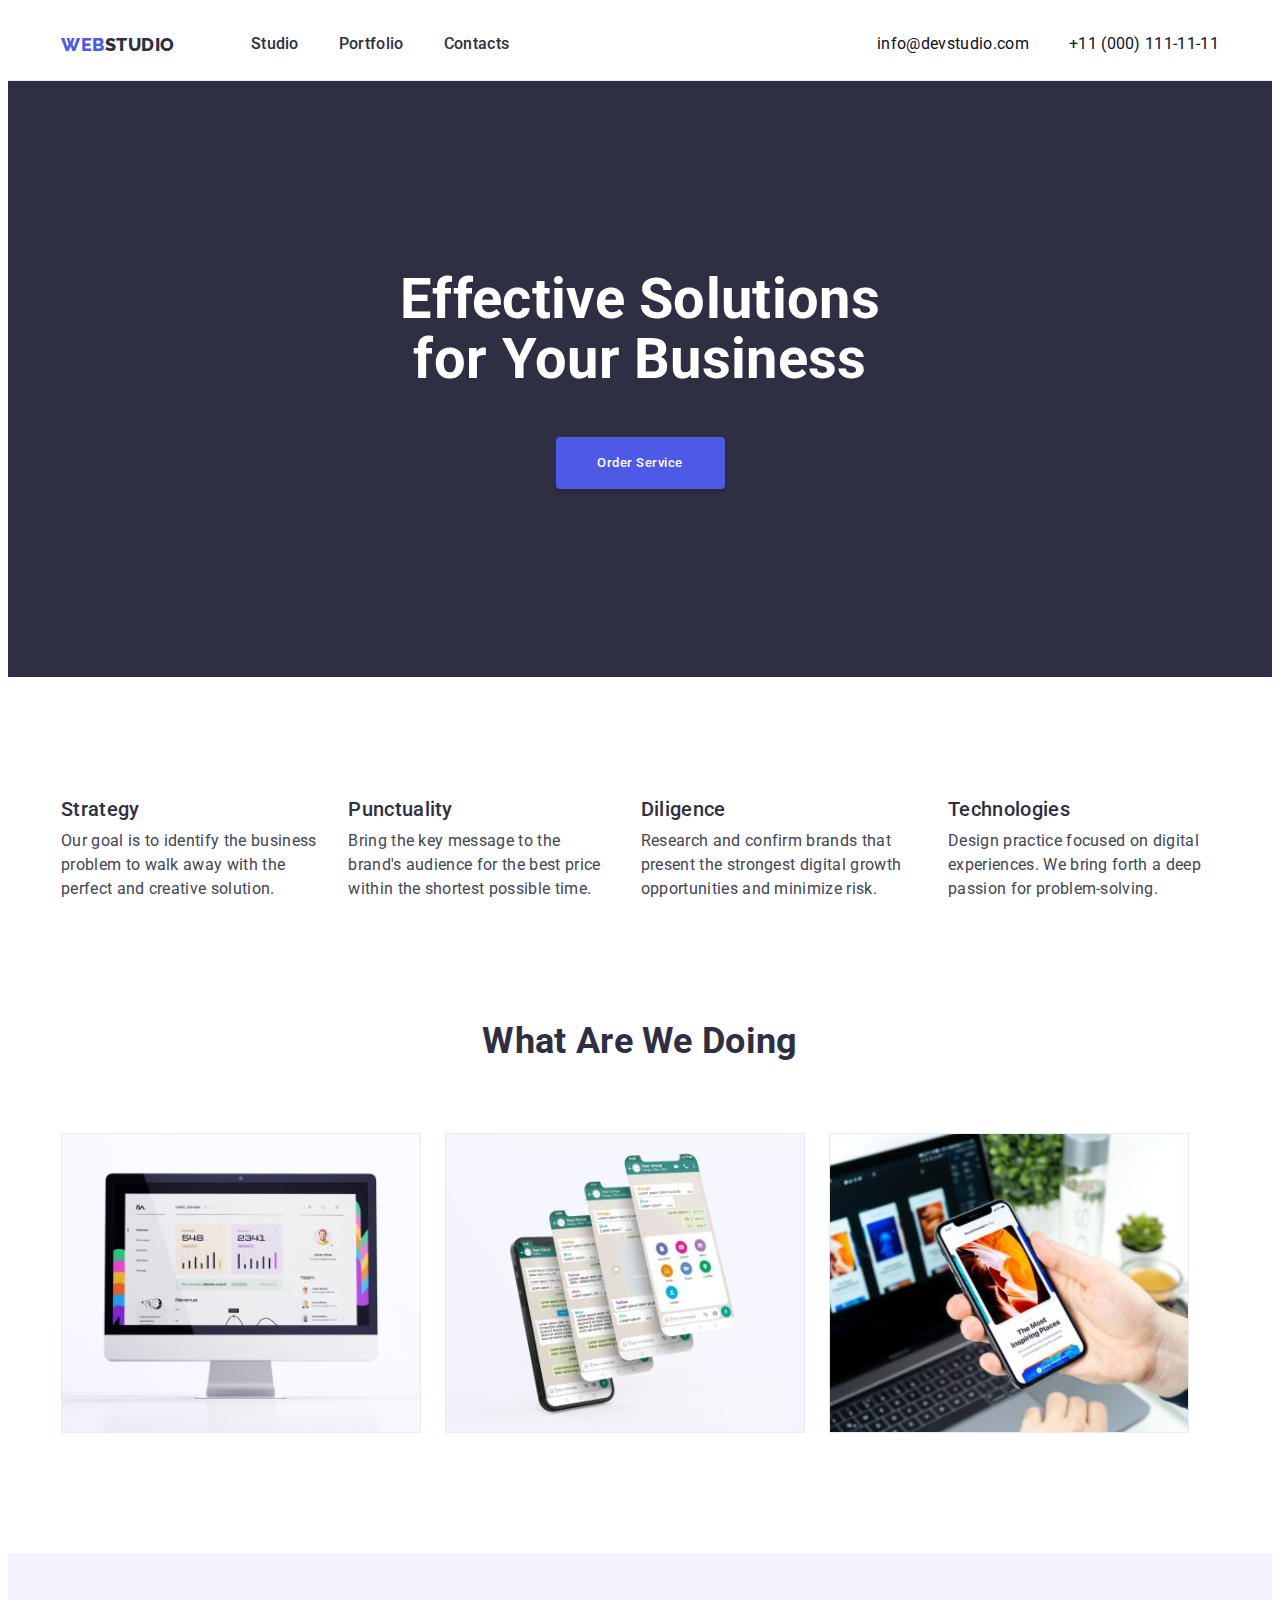
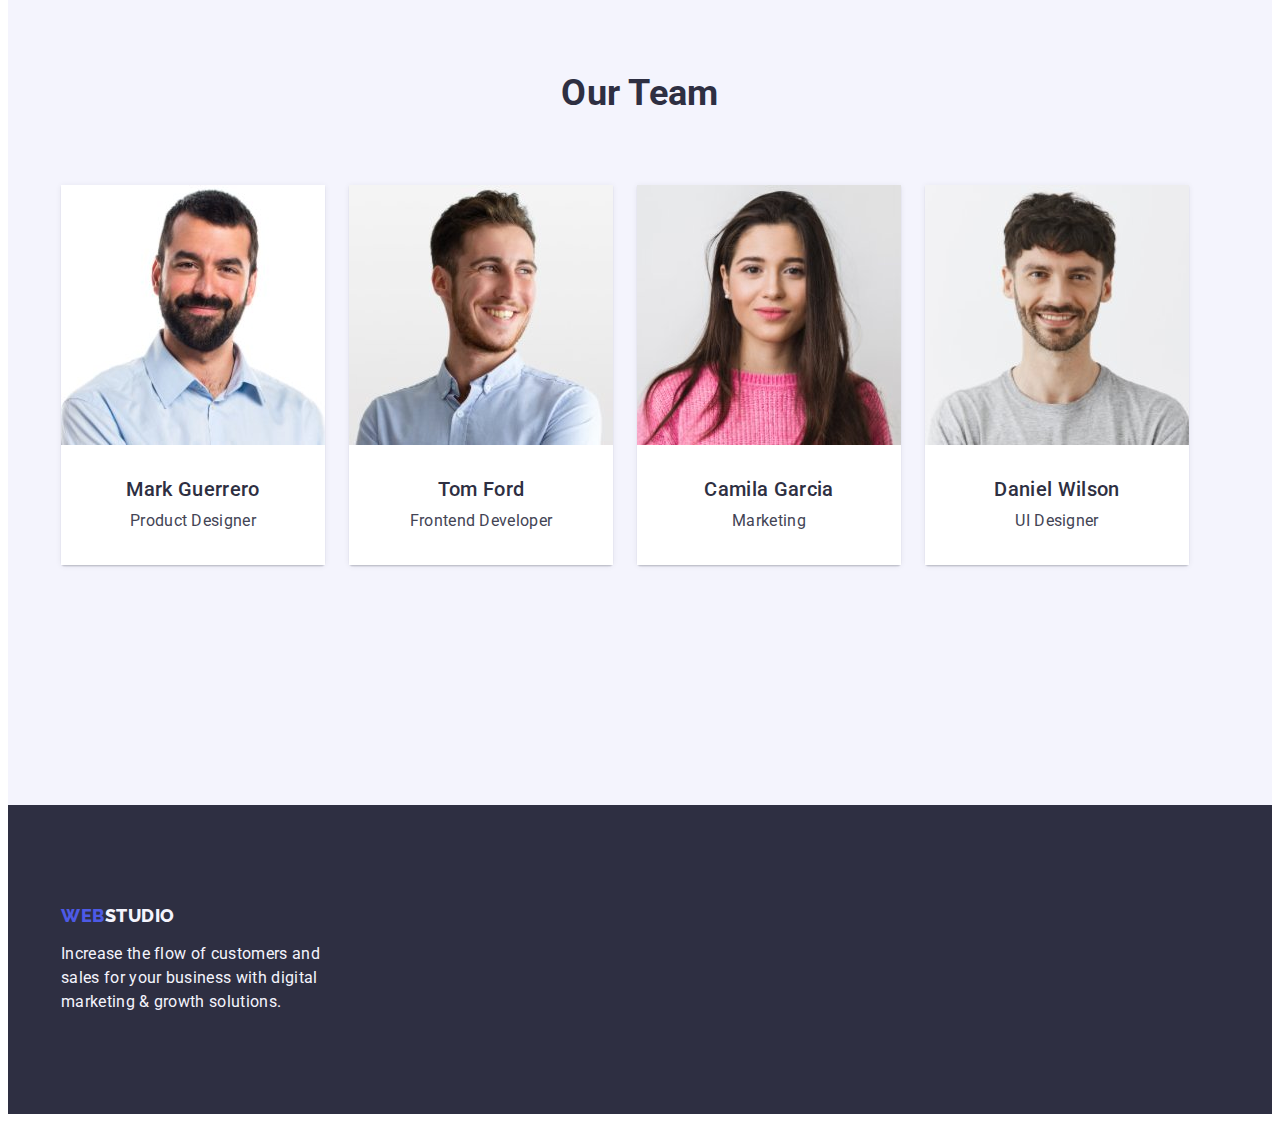
==== index.html @ cfa7d6ca "previous build" ====
<!DOCTYPE html>
<html lang="en">
  <head>
    <meta charset="UTF-8" />
    <meta name="viewport" content="width=device-width, initial-scale=1.0" />
    <meta name="description" content="" />
    <meta name="keywords" content="" />
    <title>Home page</title>
    <link
      rel="stylesheet"
      href="https://cdnjs.cloudflare.com/ajax/libs/modern-normalize/2.0.0/modern-normalize.min.css"
      integrity="sha512-4xo8blKMVCiXpTaLzQSLSw3KFOVPWhm/TRtuPVc4WG6kUgjH6J03IBuG7JZPkcWMxJ5huwaBpOpnwYElP/m6wg=="
      crossorigin="anonymous"
      referrerpolicy="no-referrer"
    />
    <link rel="preconnect" href="https://fonts.googleapis.com" />
    <link rel="preconnect" href="https://fonts.gstatic.com" crossorigin />
    <link
      href="https://fonts.googleapis.com/css2?family=Raleway:ital,wght@0,800;1,800&family=Roboto:wght@400;500;700;900&display=swap"
      rel="stylesheet"
    />
    <link href="./css/styles.css" rel="stylesheet" />
  </head>
  <body>
    <!-- #region Header -->
    <header class="header">
      <div class="container">
        <a class="logo logo-dark" href="./index.html"
          ><span class="accent-color">WEB</span>STUDIO</a
        >
        <nav class="nav-contain">
          <ul class="header-navi">
            <li>
              <a class="header-nav-link" href="./index.html">Studio</a>
            </li>
            <li>
              <a class="header-nav-link" href="./portfolio.html">Portfolio</a>
            </li>
            <li>
              <a class="header-nav-link" href="./contacts.html/">Contacts</a>
            </li>
          </ul>
        </nav>
        <address class="header-adress-wrapper">
          <ul class="header-add">
            <li>
              <a class="header-address" href="mailto:info@devstudio.com"
                >info@devstudio.com</a
              >
            </li>
            <li>
              <a class="header-address" href="tel:+110001111111"
                >+11 (000) 111-11-11</a
              >
            </li>
          </ul>
        </address>
      </div>
    </header>
    <!-- #endregion -->

    <main>
      <!-- #region Hero-->
      <section class="hero">
        <div class="container hero-wrapper">
          <h1 class="hero-title">Effective Solutions for Your Business</h1>
          <button class="hero-button" type="button">Order Service</button>
        </div>
      </section>
      <!-- #endregion -->

      <!-- #region Main Points -->
      <section class="main-points">
        <div class="container">
          <h2 class="visually-hidden">
            Our main philosophy consists of well thought out strategy,
            punctuality, diligence and numerous technologies.
          </h2>
          <ul class="main-points-wrapper">
            <li>
              <h3 class="section-subheader main-points-h3">Strategy</h3>
              <p class="subheader-description">
                Our goal is to identify the business problem to walk away with
                the perfect and creative solution.
              </p>
            </li>
            <li>
              <h3 class="section-subheader main-points-h3">Punctuality</h3>
              <p class="subheader-description">
                Bring the key message to the brand's audience for the best price
                within the shortest possible time.
              </p>
            </li>
            <li>
              <h3 class="section-subheader main-points-h3">Diligence</h3>
              <p class="subheader-description">
                Research and confirm brands that present the strongest digital
                growth opportunities and minimize risk.
              </p>
            </li>
            <li>
              <h3 class="section-subheader main-points-h3">Technologies</h3>
              <p class="subheader-description">
                Design practice focused on digital experiences. We bring forth a
                deep passion for problem-solving.
              </p>
            </li>
          </ul>
        </div>
      </section>
      <!-- endregion -->

      <!-- #region Services -->
      <section class="services">
        <div class="container">
          <h2 class="section-header services-header">What are we doing</h2>
          <ul class="servicer-pictures-wrapper">
            <li>
              <img
                src="./images/picture-1.jpeg"
                alt="Modern computer with design software"
                width="360"
                height="300"
              />
            </li>
            <li>
              <img
                src="./images/picture-2.jpeg"
                alt="Multiple layes of an application on a phone screen"
                width="360"
                height="300"
              />
            </li>
            <li>
              <img
                src="./images/picture-3.jpeg"
                alt="Modern application on an iPhone screen near a computer"
                width="360"
                height="300"
              />
            </li>
          </ul>
        </div>
      </section>
      <!-- #endregion -->

      <!-- #region Team -->
      <section class="section-team">
        <div class="container team-header">
          <h2 class="section-header">Our Team</h2>
          <ul class="team-wrapper">
            <li class="team-card">
              <img
                src="./images/photo-1.jpeg"
                alt="Male designer with a beard"
                width="264"
                height="260"
              />
              <div class="teamcard-textbox">
                <h3 class="team-subheader">Mark Guerrero</h3>
                <p class="team-description">Product Designer</p>
              </div>
            </li>
            <li class="team-card">
              <img
                src="./images/photo-2.jpeg"
                alt="Young male developer"
                width="264"
                height="260"
              />
              <div class="teamcard-textbox">
                <h3 class="team-subheader">Tom Ford</h3>
                <p class="team-description">Frontend Developer</p>
              </div>
            </li>
            <li class="team-card">
              <img
                src="./images/photo-3.jpeg"
                alt="Young female marketing expert"
                width="264"
                height="260"
              />
              <div class="teamcard-textbox">
                <h3 class="team-subheader">Camila Garcia</h3>
                <p class="team-description">Marketing</p>
              </div>
            </li>
            <li class="team-card">
              <img
                src="./images/photo-4.jpeg"
                alt="Male UI designer"
                width="264"
                height="260"
              />
              <div class="teamcard-textbox">
                <h3 class="team-subheader">Daniel Wilson</h3>
                <p class="team-description">UI Designer</p>
              </div>
            </li>
          </ul>
        </div>
      </section>
      <!-- #endregion -->
    </main>
    <!-- #region Footer -->
    <footer class="footer">
      <div class="container">
        <a class="logo logo-light" href="./index.html"
          ><span class="accent-color">WEB</span>STUDIO</a
        >
        <p class="footer-text">
          Increase the flow of customers and sales for your business with
          digital marketing & growth solutions.
        </p>
      </div>
    </footer>
    <!-- #endregion -->
  </body>
</html>
---- css/styles.css ----
:root {
    --primary-header-background-cl: #2e2f42;
    --primary-text-cl: #0e0f25;
    --button-link-active-cl: #404bbf;
    --footer-white-cl: #f4f4fd;
    --logo-button-purple-cl: #4d5ae5;
    --subheader-description-cl: #434455;
    --base-fonts: Roboto, sans-serif;

}
body {
    font-family: var(--base-fonts);
    background-color: #fff;
    line-height: 1.5;
    font-size: 16px;
    letter-spacing: 0.02em;
    color:var(--primary-text-cl)
}

h1,
h2,
h3,
h4,
h5,
h6,
p {
    margin: 0;
}

ul,ol {
    list-style: none;
    text-decoration: none;
    margin: 0;
    padding-left: 0;
}
a {
    text-decoration: none;
}

button {
    cursor: pointer;
    font-family: Roboto, sans-serif;
}

img {
    display: block;
}

.container {
    max-width: 1158px;
    padding-left: 15px;
    padding-right: 15px;
    margin: 0 auto;

}

.visually-hidden {
    position: absolute;
    width: 1px;
    height: 1px;
    margin: -1px;
    border: 0;
    padding: 0;
    white-space: nowrap;
    clip-path: inset(100%);
    clip: rect(0 0 0 0);
    overflow: hidden;
}
a:hover {
    color:var(--button-link-active-cl)
}
a:focus {
    color:var(--button-link-active-cl)
}

.hero {
    background-color: var(--primary-header-background-cl);
    padding: 188px 0px;
}
.hero-title {
    color: #fff;
    text-align: center;
    font-weight: 700;
    font-size: 56px;
    line-height: 1.07143;
    max-width: 496px;
}

.hero-button {
    background-color: var(--logo-button-purple-cl);
    font-weight: 500;
    border: none;
    letter-spacing: 0.04em;
    color: #fff;
    font-family: Roboto, sans-serif;;
    line-height: 1.5;
    width: 169px;
    border-radius: 4px;
    padding: 16px 32px;
    white-space: nowrap;
    box-shadow: 0 4px 4px 0 rgba(0, 0, 0, 0.15);
}


    
.hero-wrapper {
    display: flex;
    flex-direction: column;
    gap: 48px;
    align-items: center;
    
}


.hero-button:hover {
    background-color: var(--button-link-active-cl);
}
.hero-button:focus {
    background-color: var(--button-link-active-cl);
}

.main-points {
    padding: 120px 0px;
}

.main-points-wrapper {
    display: flex;
    gap: 24px;
}

.main-points-h3 {
    margin-bottom: 8px;
}

.services {
    padding-bottom: 120px;
}

.services-wrapper {
    display: flex;
    margin-bottom: 120px;
    gap: 72px;
    flex-direction: column;
}

.services-header {
    margin-bottom: 72px;
}

.servicer-pictures-wrapper {
    display: flex;
    gap: 24px;

}

.logo {
    font-weight: 800;
    font-size: 18px;
    line-height: 1.16667;
    letter-spacing: 0.03em;
    text-transform: uppercase;
    font-family: "Raleway";
}
.logo-dark {
    color: var(--primary-header-background-cl);
    margin-right: 76px;
    
}
.logo-light {
    color: var(--footer-white-cl);
    margin-bottom: 16px;
    display: inline-block;
}
.accent-color {
    color: var(--logo-button-purple-cl);
}

.header {
    border-bottom: 1px solid #e7e9fc;
}

.header-adress-wrapper {
    margin-left: auto;
}

.header .container {
     display: flex;
     align-items: center;
}  

.header-nav-link {
    display:block;
    padding-top: 24px;
    padding-bottom: 24px;
    background-color: #fff;
    font-weight: 500;
    color: var(--primary-header-background-cl);
    
}
.nav-contain {
    display: flex;
    align-items: center;
}
.header-address {
    color:var(--primary-text-cl);
    font-style: normal;
    display: block;
    padding-top: 24px;
    padding-bottom: 24px;

    
}
.header-navi {
    display: flex;
    align-items: center;
    gap: 40px;
}
.header-add {
    display: flex;
    align-items: center;
    gap: 40px;
}
.footer {
    background-color: var(--primary-header-background-cl);
    color: var(--footer-white-cl);
    padding-top: 100px;
    padding-bottom: 100px;
}
    
.footer-text {
    max-width: 264px;
}

.section-team {
    background-color: var(--footer-white-cl);
    padding: 120px 0px;
}

.team-subheader {
    font-weight: 500;
    font-size: 20px;
    line-height: 1.2;
    color: var(--primary-header-background-cl);
}

.team-description {
    font-size: 16px;
    color: var(--subheader-description-cl);
}
.team-wrapper {
    display: flex;
    align-items: center;
    gap: 24px;

}
.team-card {
    border-radius: 0 0 4px 4px;
    width: 264px;
    box-shadow: 0 2px 1px 0 rgba(46, 47, 66, 0.08), 0 1px 1px 0 rgba(46, 47, 66, 0.16), 0 1px 6px 0 rgba(46, 47, 66, 0.08);
    background: #fff;
    background-color: #fff;
    text-align: center;
    margin-top: 72px;
    margin-bottom: 120px;
}

.teamcard-textbox {
    display: flex;
    flex-direction: column;
    padding: 0px 32px;
    padding: 32px 16px;
    background-color: #fff;
    gap: 8px;
}

.section-header {
    font-weight: 700;
    font-size: 36px;
    line-height: 1.11111;
    text-transform: capitalize;
    text-align: center;
    color: var(--primary-header-background-cl);
}
.section-subheader {
    font-weight: 500;
    font-size: 20px;
    line-height: 1.2;
    color: var(--primary-header-background-cl);
}
.subheader-description {
    color: var(--subheader-description-cl);
    background-color: #fff;
}

.buttons {
    padding-top: 96px;
    padding-bottom: 120px;
}

.buttons-wrapper {
    display: flex;
    justify-content: center;
    gap: 24px;
    margin-bottom: 72px;
}

.portfolio-button {
    color: var(--logo-button-purple-cl);
    font-weight: 500;
    font-size: 16px;
    line-height: 1.5;
    letter-spacing: 0.04em;
    text-align: center;
    background-color: var(--footer-white-cl);
    font-family: var(--base-fonts);
    white-space: nowrap;
    padding: 12px 24px;
    border: 1px solid #e7e9fc;
    border-radius: 4px;
}

.portfolio-cards-wrapper {
    display: grid;
    grid-template-columns: repeat(3, 1fr);
    grid-row-gap: 48px;
    grid-column-gap: 24px;
}

.portfolio-card {
    display: flex;
    flex-direction: column;
    border: 1px solid #e7e9fc;
    width: 360px;
    overflow: hidden;
}

.portfolio-card-text {
    display: flex;
    flex-direction: column;
    padding-left: 16px;
    padding-bottom: 32px;
    padding-top: 32px;
    gap: 8px;
}

.portfolio-description {
    font-size: 16px;
    color: var(--subheader-description-cl);
}

.portfolio-button:hover{
   color: #fff;
   background-color: var(--button-link-active-cl); 
}
.portfolio-button:focus{
   color: #fff;
   background-color: var(--button-link-active-cl); 
}
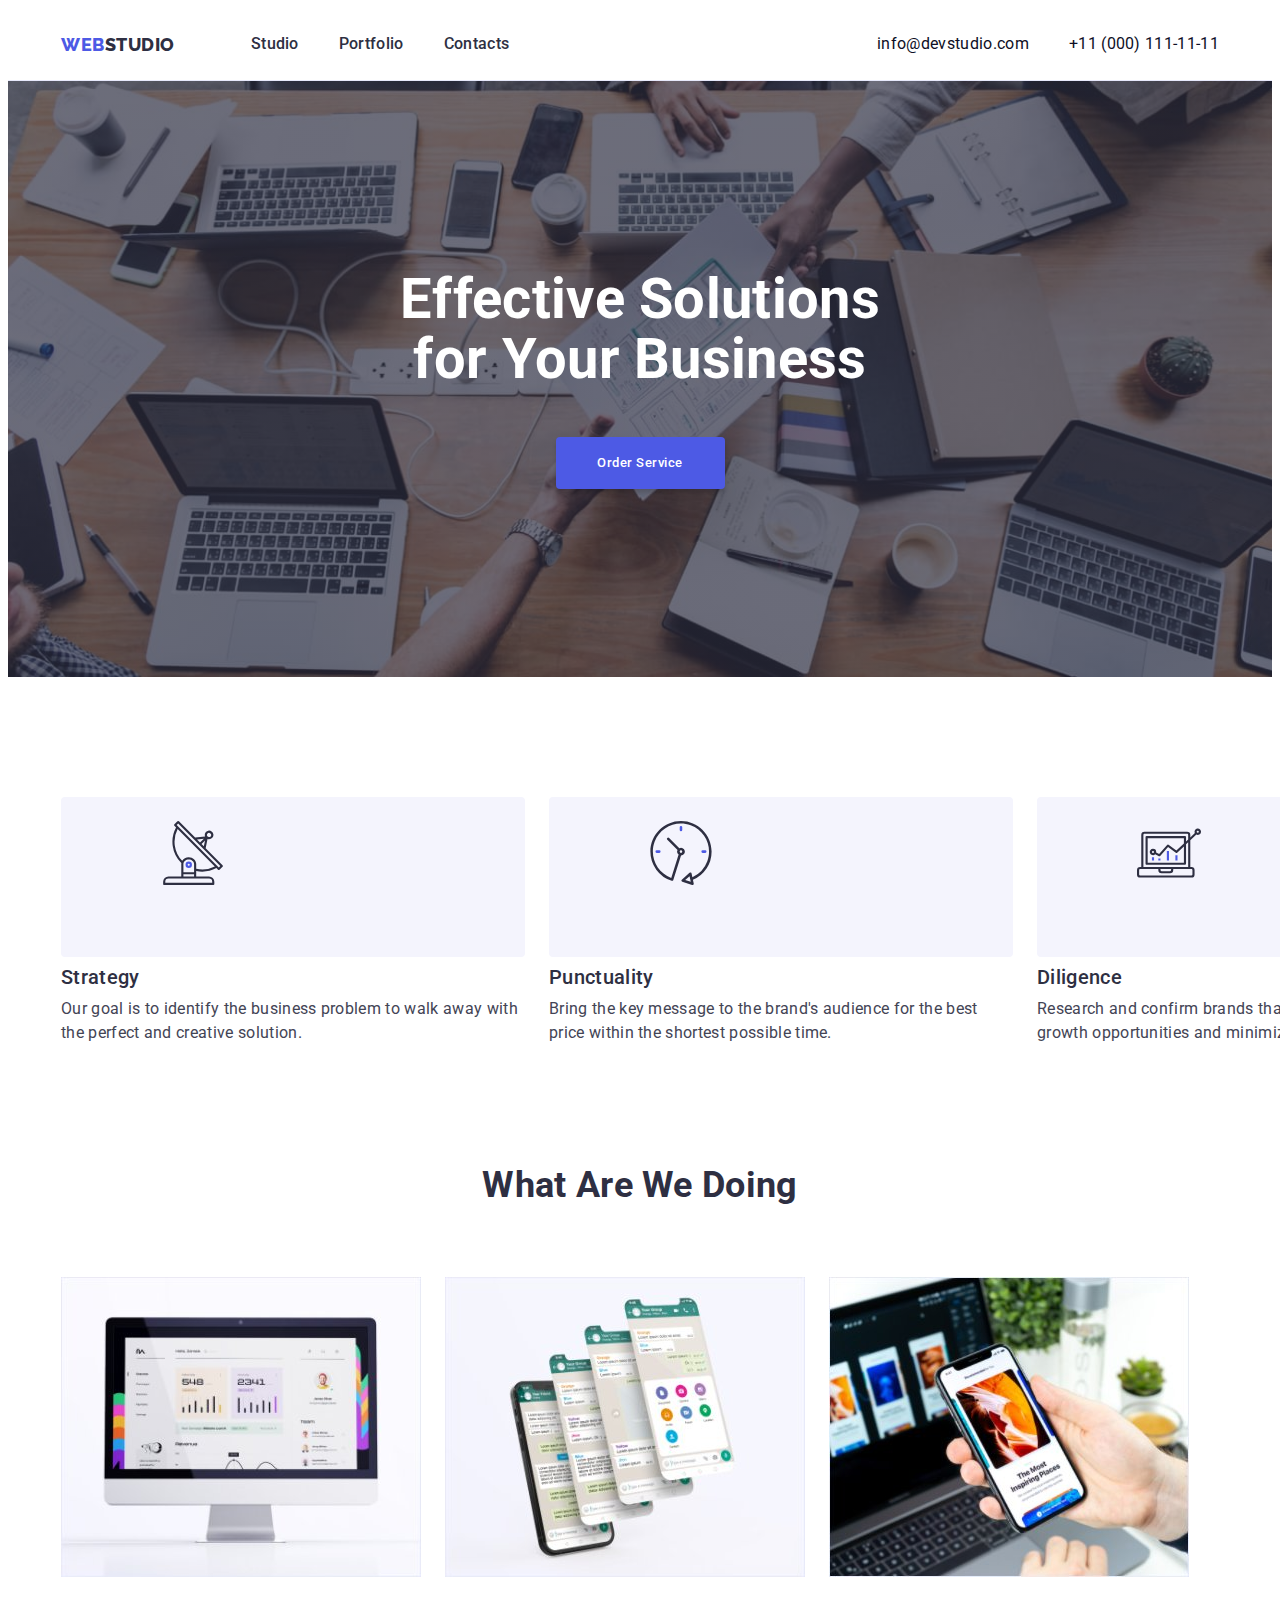
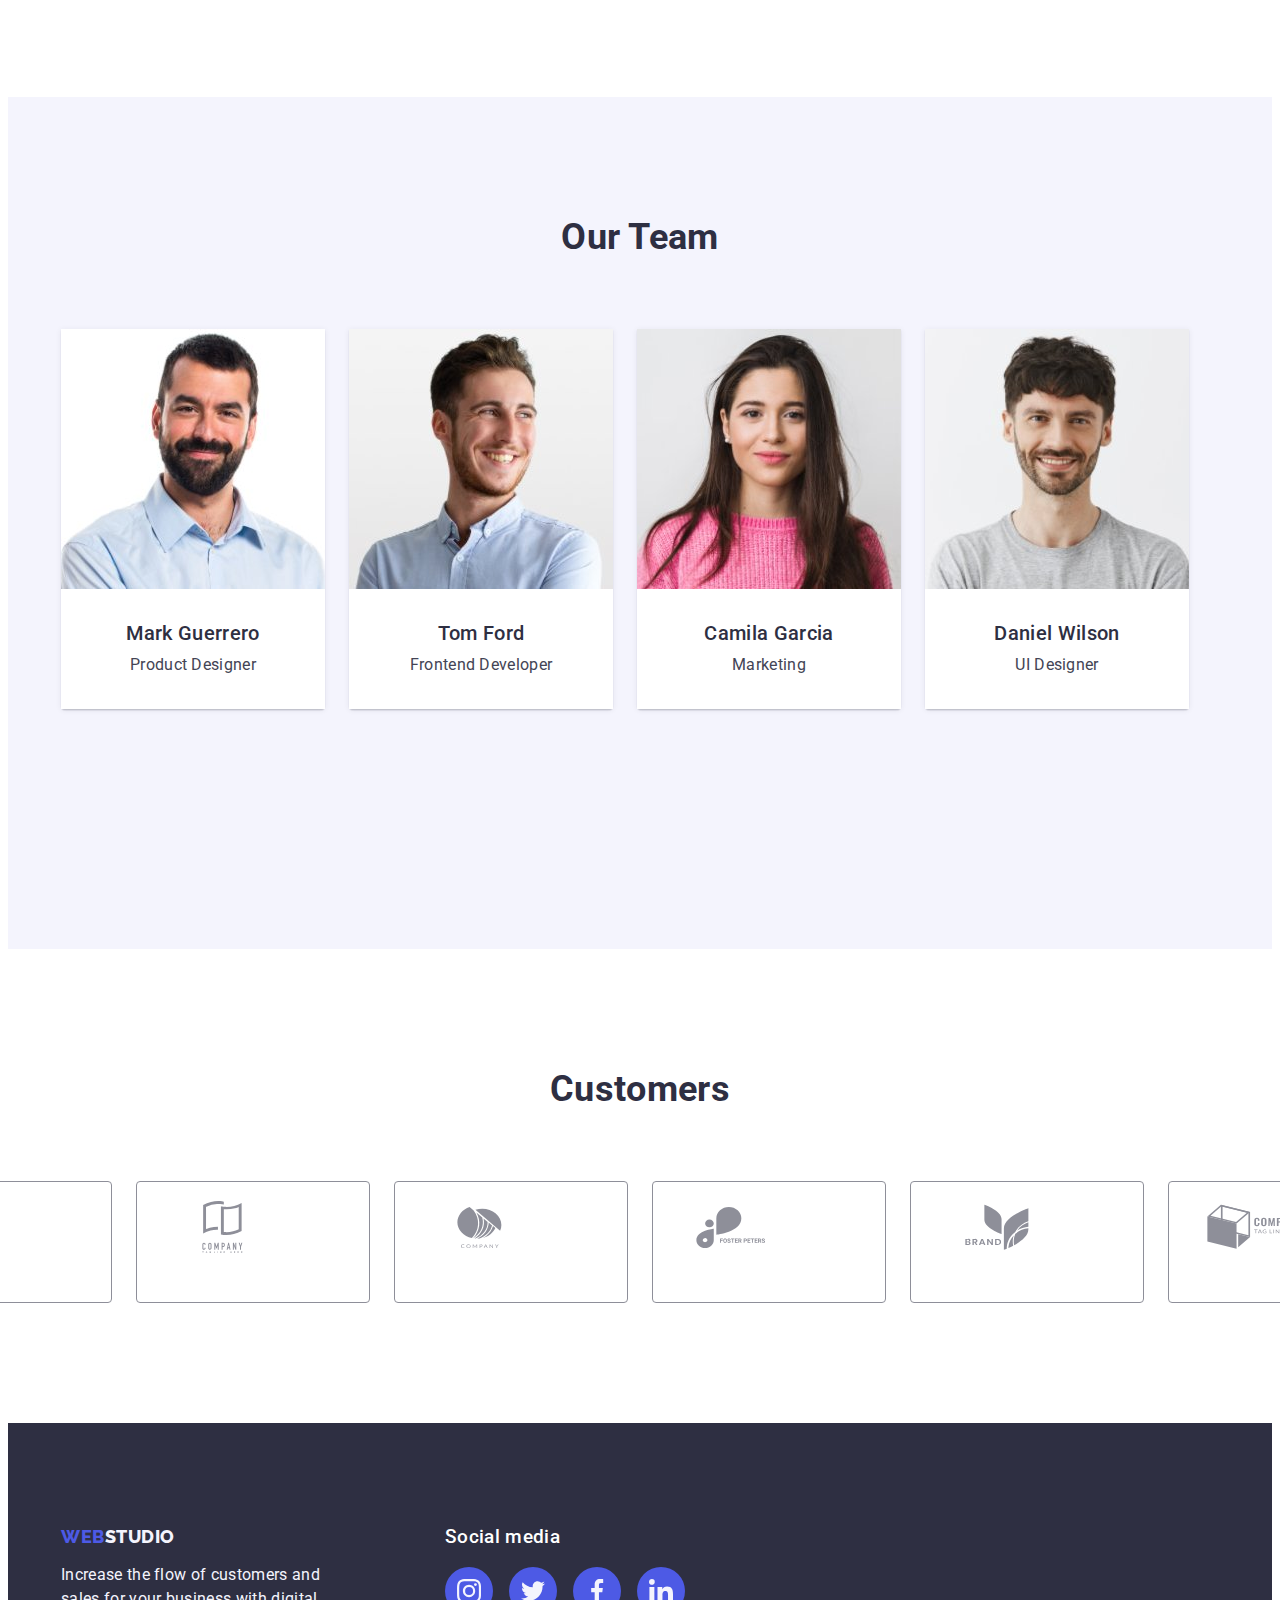
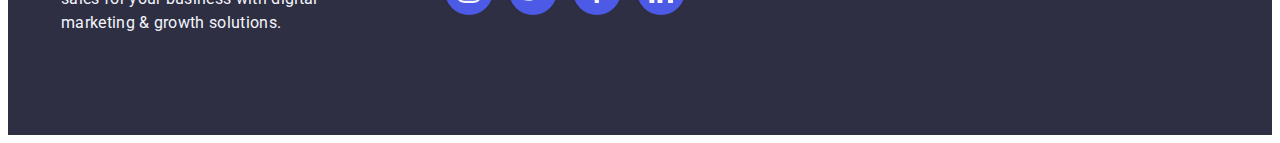
==== commit d098c809: "new elements" ====
--- a/index.html
+++ b/index.html
@@ -78,6 +78,11 @@
           </h2>
           <ul class="main-points-wrapper">
             <li>
+              <div class="main-points-icon-box">
+                <svg class="main-points-icon" width="64px" height="64px">
+                  <use href="./images/icons.svg#icon-antenna-1"></use>
+                </svg>
+              </div>
               <h3 class="section-subheader main-points-h3">Strategy</h3>
               <p class="subheader-description">
                 Our goal is to identify the business problem to walk away with
@@ -85,6 +90,11 @@
               </p>
             </li>
             <li>
+              <div class="main-points-icon-box">
+                <svg class="main-points-icon" width="64px" height="64px">
+                  <use href="./images/icons.svg#icon-clock-1"></use>
+                </svg>
+              </div>
               <h3 class="section-subheader main-points-h3">Punctuality</h3>
               <p class="subheader-description">
                 Bring the key message to the brand's audience for the best price
@@ -92,6 +102,11 @@
               </p>
             </li>
             <li>
+              <div class="main-points-icon-box">
+                <svg class="main-points-icon" width="64px" height="64px">
+                  <use href="./images/icons.svg#icon-diagram-1"></use>
+                </svg>
+              </div>
               <h3 class="section-subheader main-points-h3">Diligence</h3>
               <p class="subheader-description">
                 Research and confirm brands that present the strongest digital
@@ -99,6 +114,11 @@
               </p>
             </li>
             <li>
+              <div class="main-points-icon-box">
+                <svg class="main-points-icon" width="64px" height="64px">
+                  <use href="./images/icons.svg#icon-astronaut-1"></use>
+                </svg>
+              </div>
               <h3 class="section-subheader main-points-h3">Technologies</h3>
               <p class="subheader-description">
                 Design practice focused on digital experiences. We bring forth a
@@ -201,19 +221,98 @@
         </div>
       </section>
       <!-- #endregion -->
+      <!-- #region Customers -->
+      <section class="section-customers">
+        <div class="container">
+          <h2 class="section-header services-header">Customers</h2>
+          <ul class="customers-icons-wrapper">
+            <li>
+              <div class="customer-icons-box">
+                <svg class="customers-icons" width="104px" height="56px">
+                  <use href="./images/icons.svg#icon-Logo-"></use>
+                </svg>
+              </div>
+            </li>
+            <li>
+              <div class="customer-icons-box">
+                <svg class="customers-icons" width="104px" height="56px">
+                  <use href="./images/icons.svg#icon-Logo-1"></use>
+                </svg>
+              </div>
+            </li>
+            <li>
+              <div class="customer-icons-box">
+                <svg class="customers-icons" width="104px" height="56px">
+                  <use href="./images/icons.svg#icon-Logo-2"></use>
+                </svg>
+              </div>
+            </li>
+            <li>
+              <div class="customer-icons-box">
+                <svg class="customers-icons" width="104px" height="56px">
+                  <use href="./images/icons.svg#icon-Logo-3"></use>
+                </svg>
+              </div>
+            </li>
+            <li>
+              <div class="customer-icons-box">
+                <svg class="customers-icons" width="104px" height="56px">
+                  <use href="./images/icons.svg#icon-Logo-4"></use>
+                </svg>
+              </div>
+            </li>
+            <li>
+              <div class="customer-icons-box">
+                <svg class="customers-icons" width="104px" height="56px">
+                  <use href="./images/icons.svg#icon-Logo-5"></use>
+                </svg>
+              </div>
+            </li>
+          </ul>
+        </div>
+      </section>
+      <!-- #endregion -->
     </main>
     <!-- #region Footer -->
     <footer class="footer">
-      <div class="container">
-        <a class="logo logo-light" href="./index.html"
-          ><span class="accent-color">WEB</span>STUDIO</a
-        >
-        <p class="footer-text">
-          Increase the flow of customers and sales for your business with
-          digital marketing & growth solutions.
-        </p>
+      <div class="container footer-wrapper">
+        <div>
+          <a class="logo logo-light" href="./index.html"
+            ><span class="accent-color">WEB</span>STUDIO</a
+          >
+          <p class="footer-text">
+            Increase the flow of customers and sales for your business with
+            digital marketing & growth solutions.
+          </p>
+        </div>
+        <div>
+          <h3 class="socials-text">Social media</h3>
+          <ul class="socials-icons-wrapper">
+            <li class="socials-icons-box">
+              <svg class="socials-icons" width="24px" height="24px">
+                <use href="./images/icons.svg#icon-instagram-1"></use>
+              </svg>
+            </li>
+            <li class="socials-icons-box">
+              <svg class="socials-icons" width="24px" height="24px">
+                <use href="./images/icons.svg#icon-twitter-1"></use>
+              </svg>
+            </li>
+            <li class="socials-icons-box">
+              <svg class="socials-icons" width="24px" height="24px">
+                <use href="./images/icons.svg#icon-facebook-1"></use>
+              </svg>
+            </li>
+            <li class="socials-icons-box">
+              <svg class="socials-icons" width="24px" height="24px">
+                <use href="./images/icons.svg#icon-linkedin-1"></use>
+              </svg>
+            </li>
+          </ul>
+        </div>
       </div>
     </footer>
     <!-- #endregion -->
+    <script src="./js/modal.js"></script>
   </body>
 </html>
--- a/css/styles.css
+++ b/css/styles.css
@@ -8,6 +8,8 @@
     --base-fonts: Roboto, sans-serif;
 
 }
+
+/* #region Basic classes */
 body {
     font-family: var(--base-fonts);
     background-color: #fff;
@@ -72,10 +74,20 @@
 a:focus {
     color:var(--button-link-active-cl)
 }
-
+/* #endregion */
+
+/* #region Hero */
 .hero {
-    background-color: var(--primary-header-background-cl);
+    max-width: 1440px;
+    margin: 0 auto; 
+    background-image: linear-gradient(rgba(46, 47, 66, 0.7),
+                rgba(46, 47, 66, 0.7)), url(../images/hero-bg.jpg);
+    background-repeat: no-repeat;
+    background-position: center;
+    background-size: cover;
     padding: 188px 0px;
+
+
 }
 .hero-title {
     color: #fff;
@@ -118,7 +130,9 @@
 .hero-button:focus {
     background-color: var(--button-link-active-cl);
 }
-
+/* #endregion */
+
+/* #region Main points */
 .main-points {
     padding: 120px 0px;
 }
@@ -131,6 +145,24 @@
 .main-points-h3 {
     margin-bottom: 8px;
 }
+
+.main-points-icon-box {
+    border-radius: 4px;
+    width: 264px;
+    height: 112px;
+    background: var(--footer-white-cl);
+    padding: 24px 100px;
+    align-items: center;
+    justify-items: center;
+    margin-bottom: 8px;
+}
+
+.main-points-icon {}
+
+
+/* #endregion */
+
+/* #region Services */
 
 .services {
     padding-bottom: 120px;
@@ -150,9 +182,11 @@
 .servicer-pictures-wrapper {
     display: flex;
     gap: 24px;
-
-}
-
+    
+}
+/* #endregion */
+
+/* #region Logo */
 .logo {
     font-weight: 800;
     font-size: 18px;
@@ -174,7 +208,9 @@
 .accent-color {
     color: var(--logo-button-purple-cl);
 }
-
+/* #endregion */
+
+/* #region Header */
 .header {
     border-bottom: 1px solid #e7e9fc;
 }
@@ -184,8 +220,8 @@
 }
 
 .header .container {
-     display: flex;
-     align-items: center;
+    display: flex;
+    align-items: center;
 }  
 
 .header-nav-link {
@@ -207,7 +243,7 @@
     display: block;
     padding-top: 24px;
     padding-bottom: 24px;
-
+    
     
 }
 .header-navi {
@@ -220,22 +256,56 @@
     align-items: center;
     gap: 40px;
 }
+/* #endregion */
+
+/* #region Footer */
+.footer-wrapper {
+    display: flex;
+    gap: 120px;
+    align-items: baseline;
+}
+
 .footer {
     background-color: var(--primary-header-background-cl);
-    color: var(--footer-white-cl);
     padding-top: 100px;
     padding-bottom: 100px;
 }
-    
+
 .footer-text {
+    color: var(--footer-white-cl);
     max-width: 264px;
 }
 
+.socials-text {
+    font-weight: 500;
+    color: #fff;
+}
+
+.socials-icons-wrapper {
+    display: flex;
+    gap: 16px;
+    margin-top: 16px;
+}
+
+.socials-icons-box {
+    display: flex;
+    justify-content: center;
+    align-items: center;
+    width: 40px;
+    height: 40px;
+    padding: 4px;
+    border-radius: 50%;
+    background-color: var(--logo-button-purple-cl);
+    
+}
+
+/* #endregion */
+
+/* #region Team */
 .section-team {
     background-color: var(--footer-white-cl);
     padding: 120px 0px;
 }
-
 .team-subheader {
     font-weight: 500;
     font-size: 20px;
@@ -273,6 +343,38 @@
     gap: 8px;
 }
 
+/* #endregion */
+
+/* #region Customers */
+
+.section-customers {
+    padding: 120px 0;
+
+}
+
+.customers-icons-wrapper {
+    display: flex;
+    gap: 24px;
+    padding: 0 156px;
+    align-items: center;
+    justify-content: center;
+}
+
+.customer-icons-box {
+    border: 1px solid #8e8f99;
+    border-radius: 4px;
+    width: 168px;
+    height: 88px;
+    padding: 16px 32px;
+    justify-content: center;
+    align-items: center;
+}
+
+.customers-icons {}
+
+/* #endregion */
+
+/* #region Headings/subheadings */
 .section-header {
     font-weight: 700;
     font-size: 36px;
@@ -291,7 +393,9 @@
     color: var(--subheader-description-cl);
     background-color: #fff;
 }
-
+/* #endregion */
+
+/* #region Buttons */
 .buttons {
     padding-top: 96px;
     padding-bottom: 120px;
@@ -319,6 +423,18 @@
     border-radius: 4px;
 }
 
+.portfolio-button:hover{
+   color: #fff;
+   background-color: var(--button-link-active-cl); 
+}
+
+.portfolio-button:focus{
+   color: #fff;
+   background-color: var(--button-link-active-cl); 
+}
+/* #endregion */
+
+/* #region Portfolio-cards */
 .portfolio-cards-wrapper {
     display: grid;
     grid-template-columns: repeat(3, 1fr);
@@ -348,12 +464,5 @@
     color: var(--subheader-description-cl);
 }
 
-.portfolio-button:hover{
-   color: #fff;
-   background-color: var(--button-link-active-cl); 
-}
-.portfolio-button:focus{
-   color: #fff;
-   background-color: var(--button-link-active-cl); 
-}
-
+/* #endregion */
+
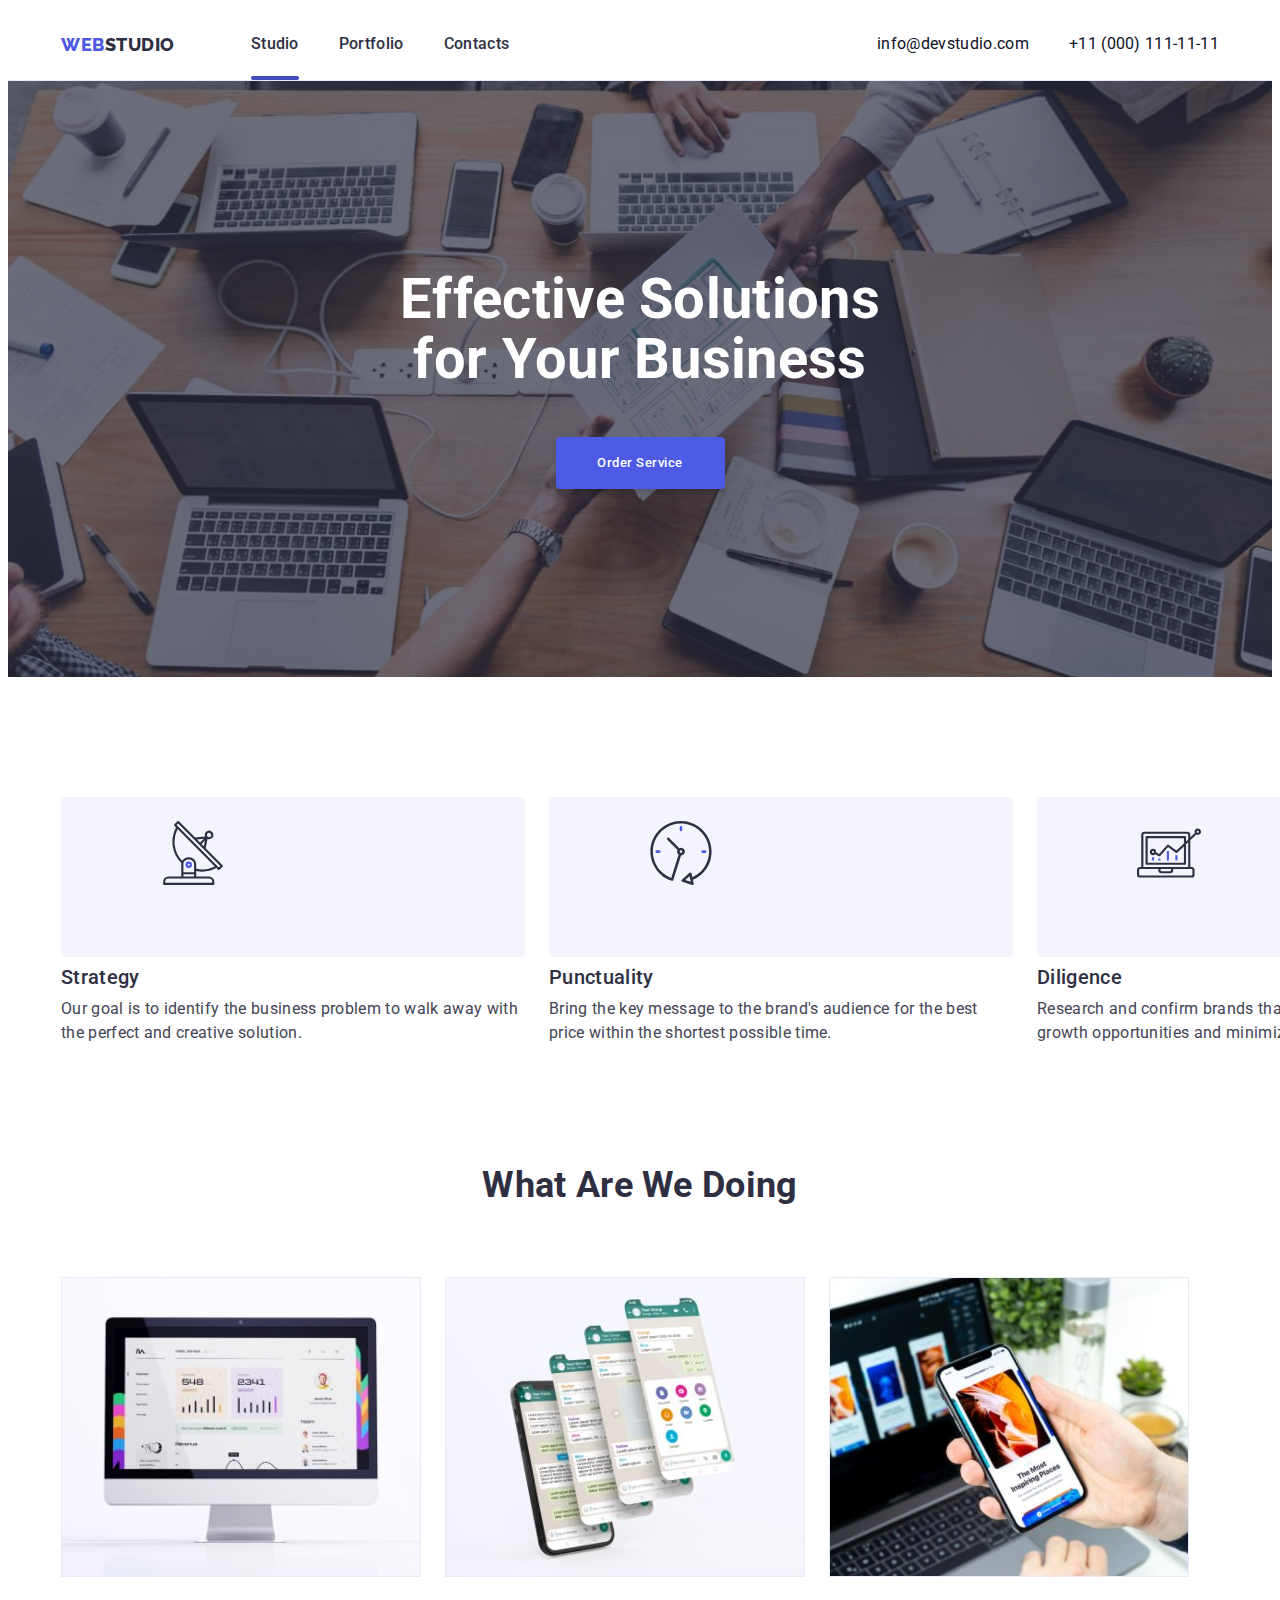
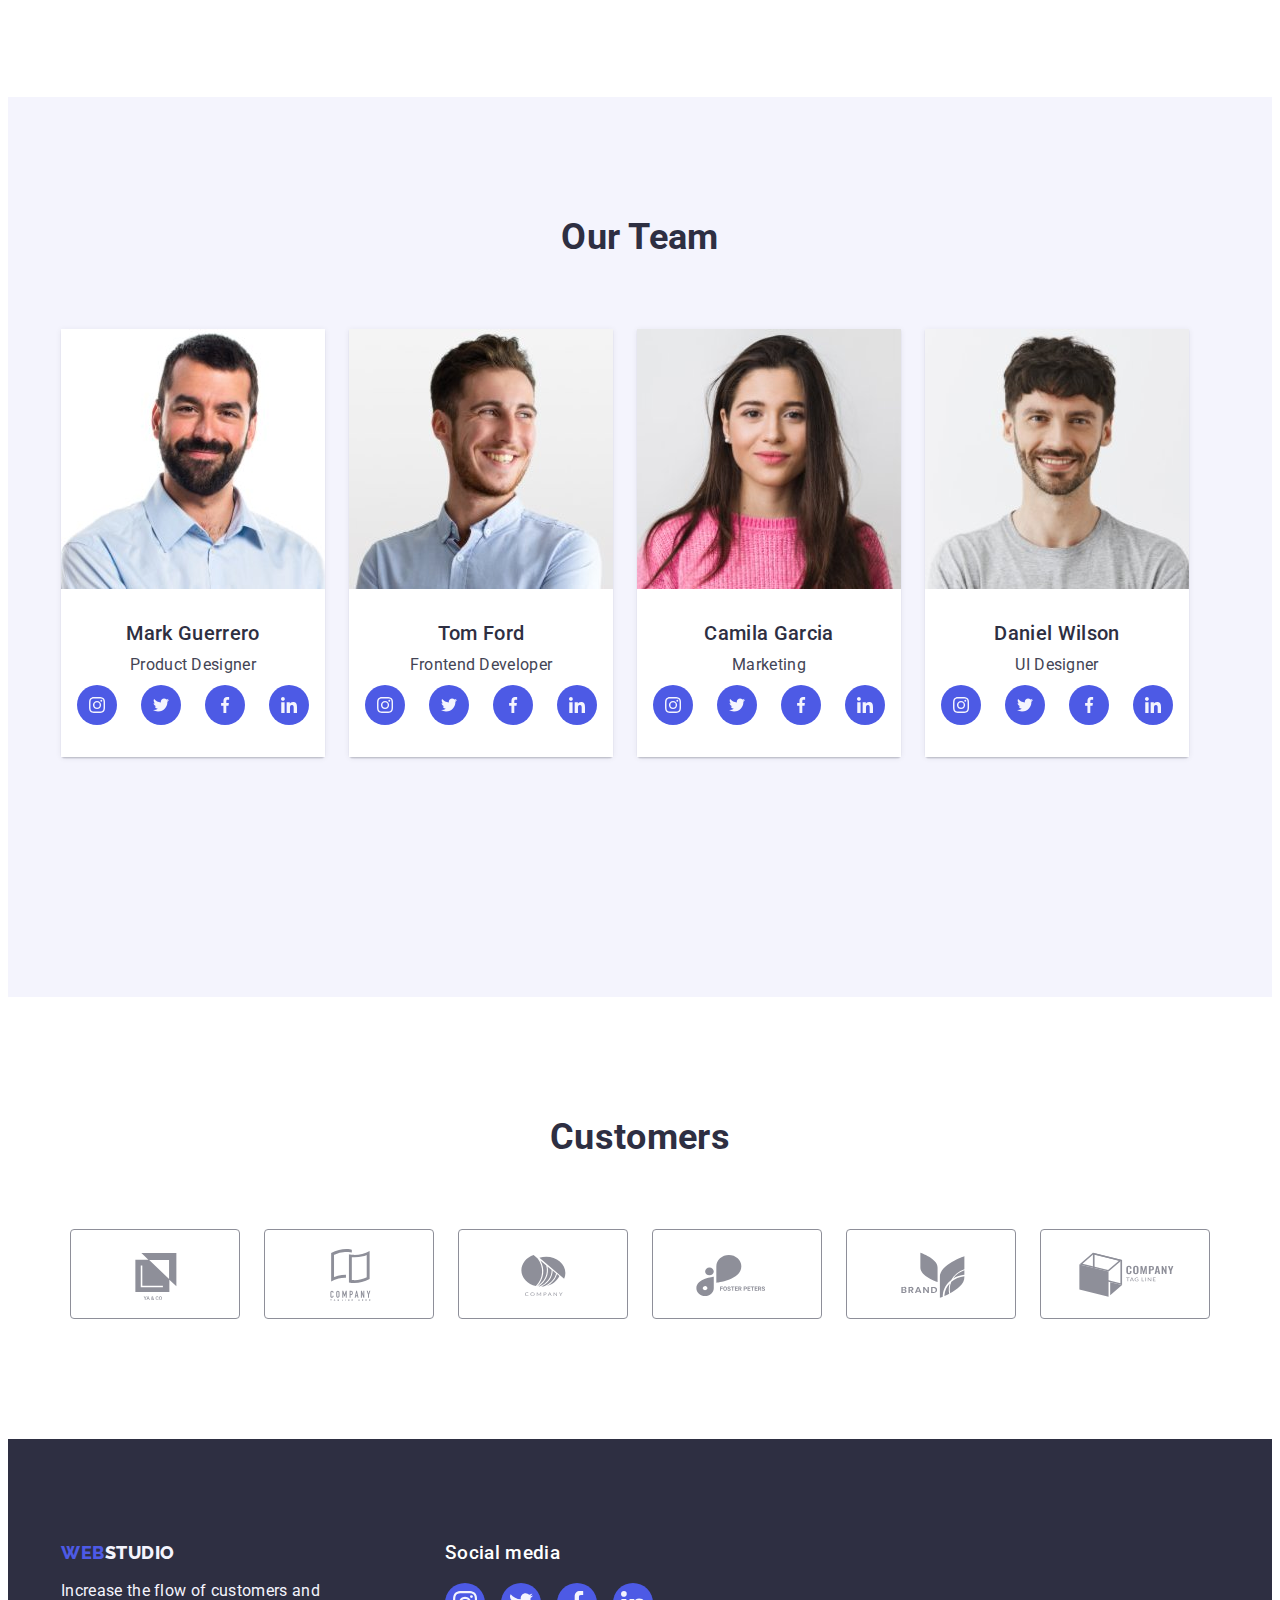
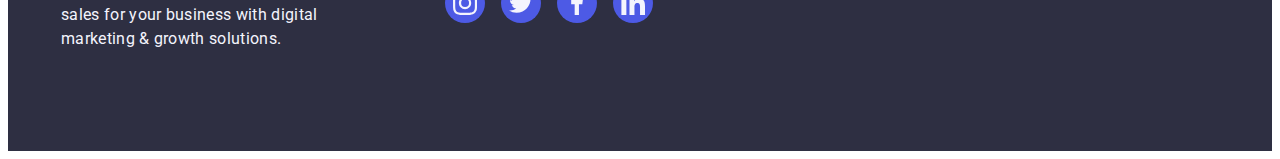
==== commit 0d55868d: "new elements" ====
--- a/index.html
+++ b/index.html
@@ -30,13 +30,13 @@
         >
         <nav class="nav-contain">
           <ul class="header-navi">
-            <li>
-              <a class="header-nav-link" href="./index.html">Studio</a>
-            </li>
-            <li>
+            <li class="header-navigation-wrapper">
+              <a class="header-nav-link current" href="./index.html">Studio</a>
+            </li>
+            <li class="header-navigation-wrapper">
               <a class="header-nav-link" href="./portfolio.html">Portfolio</a>
             </li>
-            <li>
+            <li class="header-navigation-wrapper">
               <a class="header-nav-link" href="./contacts.html/">Contacts</a>
             </li>
           </ul>
@@ -64,7 +64,9 @@
       <section class="hero">
         <div class="container hero-wrapper">
           <h1 class="hero-title">Effective Solutions for Your Business</h1>
-          <button class="hero-button" type="button">Order Service</button>
+          <button class="hero-button" type="button" data-modal-open>
+            Order Service
+          </button>
         </div>
       </section>
       <!-- #endregion -->
@@ -179,6 +181,45 @@
               <div class="teamcard-textbox">
                 <h3 class="team-subheader">Mark Guerrero</h3>
                 <p class="team-description">Product Designer</p>
+                <ul class="team-socials-icons-wrapper">
+                  <li>
+                    <a
+                      class="team-socials-icons-box"
+                      href="https://www.instagram.com/"
+                    >
+                      <svg class="socials-icons" width="16px" height="16px">
+                        <use href="./images/icons.svg#icon-instagram-1"></use>
+                      </svg>
+                    </a>
+                  </li>
+                  <li>
+                    <a class="team-socials-icons-box" href="">
+                      <svg class="socials-icons" width="16px" height="16px">
+                        <use href="./images/icons.svg#icon-twitter-1"></use>
+                      </svg>
+                    </a>
+                  </li>
+                  <li>
+                    <a
+                      class="team-socials-icons-box"
+                      href="https://www.facebook.com/"
+                    >
+                      <svg class="socials-icons" width="16px" height="16px">
+                        <use href="./images/icons.svg#icon-facebook-1"></use>
+                      </svg>
+                    </a>
+                  </li>
+                  <li>
+                    <a
+                      class="team-socials-icons-box"
+                      href="https://www.linkedin.com/"
+                    >
+                      <svg class="socials-icons" width="16px" height="16px">
+                        <use href="./images/icons.svg#icon-linkedin-1"></use>
+                      </svg>
+                    </a>
+                  </li>
+                </ul>
               </div>
             </li>
             <li class="team-card">
@@ -191,6 +232,45 @@
               <div class="teamcard-textbox">
                 <h3 class="team-subheader">Tom Ford</h3>
                 <p class="team-description">Frontend Developer</p>
+                <ul class="team-socials-icons-wrapper">
+                  <li>
+                    <a
+                      class="team-socials-icons-box"
+                      href="https://www.instagram.com/"
+                    >
+                      <svg class="socials-icons" width="16px" height="16px">
+                        <use href="./images/icons.svg#icon-instagram-1"></use>
+                      </svg>
+                    </a>
+                  </li>
+                  <li>
+                    <a class="team-socials-icons-box" href="">
+                      <svg class="socials-icons" width="16px" height="16px">
+                        <use href="./images/icons.svg#icon-twitter-1"></use>
+                      </svg>
+                    </a>
+                  </li>
+                  <li>
+                    <a
+                      class="team-socials-icons-box"
+                      href="https://www.facebook.com/"
+                    >
+                      <svg class="socials-icons" width="16px" height="16px">
+                        <use href="./images/icons.svg#icon-facebook-1"></use>
+                      </svg>
+                    </a>
+                  </li>
+                  <li>
+                    <a
+                      class="team-socials-icons-box"
+                      href="https://www.linkedin.com/"
+                    >
+                      <svg class="socials-icons" width="16px" height="16px">
+                        <use href="./images/icons.svg#icon-linkedin-1"></use>
+                      </svg>
+                    </a>
+                  </li>
+                </ul>
               </div>
             </li>
             <li class="team-card">
@@ -203,6 +283,45 @@
               <div class="teamcard-textbox">
                 <h3 class="team-subheader">Camila Garcia</h3>
                 <p class="team-description">Marketing</p>
+                <ul class="team-socials-icons-wrapper">
+                  <li>
+                    <a
+                      class="team-socials-icons-box"
+                      href="https://www.instagram.com/"
+                    >
+                      <svg class="socials-icons" width="16px" height="16px">
+                        <use href="./images/icons.svg#icon-instagram-1"></use>
+                      </svg>
+                    </a>
+                  </li>
+                  <li>
+                    <a class="team-socials-icons-box" href="">
+                      <svg class="socials-icons" width="16px" height="16px">
+                        <use href="./images/icons.svg#icon-twitter-1"></use>
+                      </svg>
+                    </a>
+                  </li>
+                  <li>
+                    <a
+                      class="team-socials-icons-box"
+                      href="https://www.facebook.com/"
+                    >
+                      <svg class="socials-icons" width="16px" height="16px">
+                        <use href="./images/icons.svg#icon-facebook-1"></use>
+                      </svg>
+                    </a>
+                  </li>
+                  <li>
+                    <a
+                      class="team-socials-icons-box"
+                      href="https://www.linkedin.com/"
+                    >
+                      <svg class="socials-icons" width="16px" height="16px">
+                        <use href="./images/icons.svg#icon-linkedin-1"></use>
+                      </svg>
+                    </a>
+                  </li>
+                </ul>
               </div>
             </li>
             <li class="team-card">
@@ -215,6 +334,45 @@
               <div class="teamcard-textbox">
                 <h3 class="team-subheader">Daniel Wilson</h3>
                 <p class="team-description">UI Designer</p>
+                <ul class="team-socials-icons-wrapper">
+                  <li>
+                    <a
+                      class="team-socials-icons-box"
+                      href="https://www.instagram.com/"
+                    >
+                      <svg class="socials-icons" width="16px" height="16px">
+                        <use href="./images/icons.svg#icon-instagram-1"></use>
+                      </svg>
+                    </a>
+                  </li>
+                  <li>
+                    <a class="team-socials-icons-box" href="">
+                      <svg class="socials-icons" width="16px" height="16px">
+                        <use href="./images/icons.svg#icon-twitter-1"></use>
+                      </svg>
+                    </a>
+                  </li>
+                  <li>
+                    <a
+                      class="team-socials-icons-box"
+                      href="https://www.facebook.com/"
+                    >
+                      <svg class="socials-icons" width="16px" height="16px">
+                        <use href="./images/icons.svg#icon-facebook-1"></use>
+                      </svg>
+                    </a>
+                  </li>
+                  <li>
+                    <a
+                      class="team-socials-icons-box"
+                      href="https://www.linkedin.com/"
+                    >
+                      <svg class="socials-icons" width="16px" height="16px">
+                        <use href="./images/icons.svg#icon-linkedin-1"></use>
+                      </svg>
+                    </a>
+                  </li>
+                </ul>
               </div>
             </li>
           </ul>
@@ -227,46 +385,46 @@
           <h2 class="section-header services-header">Customers</h2>
           <ul class="customers-icons-wrapper">
             <li>
-              <div class="customer-icons-box">
-                <svg class="customers-icons" width="104px" height="56px">
+              <a class="customer-icons-box" href="">
+                <svg class="customer-icon" width="104px" height="56px">
                   <use href="./images/icons.svg#icon-Logo-"></use>
                 </svg>
-              </div>
-            </li>
-            <li>
-              <div class="customer-icons-box">
-                <svg class="customers-icons" width="104px" height="56px">
+              </a>
+            </li>
+            <li>
+              <a class="customer-icons-box" href="">
+                <svg class="customer-icon" width="104px" height="56px">
                   <use href="./images/icons.svg#icon-Logo-1"></use>
                 </svg>
-              </div>
-            </li>
-            <li>
-              <div class="customer-icons-box">
-                <svg class="customers-icons" width="104px" height="56px">
+              </a>
+            </li>
+            <li>
+              <a class="customer-icons-box" href="">
+                <svg class="customer-icon" width="104px" height="56px">
                   <use href="./images/icons.svg#icon-Logo-2"></use>
                 </svg>
-              </div>
-            </li>
-            <li>
-              <div class="customer-icons-box">
-                <svg class="customers-icons" width="104px" height="56px">
+              </a>
+            </li>
+            <li>
+              <a class="customer-icons-box" href="">
+                <svg class="customer-icon" width="104px" height="56px">
                   <use href="./images/icons.svg#icon-Logo-3"></use>
                 </svg>
-              </div>
-            </li>
-            <li>
-              <div class="customer-icons-box">
-                <svg class="customers-icons" width="104px" height="56px">
+              </a>
+            </li>
+            <li>
+              <a class="customer-icons-box" href="">
+                <svg class="customer-icon" width="104px" height="56px">
                   <use href="./images/icons.svg#icon-Logo-4"></use>
                 </svg>
-              </div>
-            </li>
-            <li>
-              <div class="customer-icons-box">
-                <svg class="customers-icons" width="104px" height="56px">
+              </a>
+            </li>
+            <li>
+              <a class="customer-icons-box" href="">
+                <svg class="customer-icon" width="104px" height="56px">
                   <use href="./images/icons.svg#icon-Logo-5"></use>
                 </svg>
-              </div>
+              </a>
             </li>
           </ul>
         </div>
@@ -288,30 +446,49 @@
         <div>
           <h3 class="socials-text">Social media</h3>
           <ul class="socials-icons-wrapper">
-            <li class="socials-icons-box">
-              <svg class="socials-icons" width="24px" height="24px">
-                <use href="./images/icons.svg#icon-instagram-1"></use>
-              </svg>
-            </li>
-            <li class="socials-icons-box">
-              <svg class="socials-icons" width="24px" height="24px">
-                <use href="./images/icons.svg#icon-twitter-1"></use>
-              </svg>
-            </li>
-            <li class="socials-icons-box">
-              <svg class="socials-icons" width="24px" height="24px">
-                <use href="./images/icons.svg#icon-facebook-1"></use>
-              </svg>
-            </li>
-            <li class="socials-icons-box">
-              <svg class="socials-icons" width="24px" height="24px">
-                <use href="./images/icons.svg#icon-linkedin-1"></use>
-              </svg>
+            <li>
+              <a class="socials-icons-box" href="https://www.instagram.com/">
+                <svg class="socials-icons" width="24px" height="24px">
+                  <use href="./images/icons.svg#icon-instagram-1"></use>
+                </svg>
+              </a>
+            </li>
+            <li>
+              <a class="socials-icons-box" href="">
+                <svg class="socials-icons" width="24px" height="24px">
+                  <use href="./images/icons.svg#icon-twitter-1"></use>
+                </svg>
+              </a>
+            </li>
+            <li>
+              <a class="socials-icons-box" href="https://www.facebook.com/">
+                <svg class="socials-icons" width="24px" height="24px">
+                  <use href="./images/icons.svg#icon-facebook-1"></use>
+                </svg>
+              </a>
+            </li>
+            <li>
+              <a class="socials-icons-box" href="https://www.linkedin.com/">
+                <svg class="socials-icons" width="24px" height="24px">
+                  <use href="./images/icons.svg#icon-linkedin-1"></use>
+                </svg>
+              </a>
             </li>
           </ul>
         </div>
       </div>
     </footer>
+    <!-- #endregion -->
+    <!-- #region Modal -->
+    <div class="backdrop is-hidden" data-modal>
+      <div class="modal">
+        <button class="modal-button" type="button" data-modal-close>
+          <svg class="modal-button-icon" width="8px" height="8px">
+            <use href="./images/icons.svg#icon-close-black-18dp-2-1"></use>
+          </svg>
+        </button>
+      </div>
+    </div>
     <!-- #endregion -->
     <script src="./js/modal.js"></script>
   </body>
--- a/css/styles.css
+++ b/css/styles.css
@@ -6,6 +6,7 @@
     --logo-button-purple-cl: #4d5ae5;
     --subheader-description-cl: #434455;
     --base-fonts: Roboto, sans-serif;
+    --transition: 250ms cubic-bezier(0.4, 0, 0.2, 1);
 
 }
 
@@ -37,6 +38,8 @@
 }
 a {
     text-decoration: none;
+    transition: var(--transition);
+    transition-property: color;
 }
 
 button {
@@ -111,6 +114,8 @@
     padding: 16px 32px;
     white-space: nowrap;
     box-shadow: 0 4px 4px 0 rgba(0, 0, 0, 0.15);
+    transition: var(--transition);
+    transition-property: background-color;
 }
 
 
@@ -246,6 +251,26 @@
     
     
 }
+
+.header-navigation-wrapper {
+    position: relative;
+}
+
+.header-nav-link::after {
+    color: transparent;
+    width: 100%;
+    content: "";
+    position: absolute;
+    border-radius: 2px;
+    height: 4px;
+    bottom: 0;
+    left: 0;
+}
+
+.header-nav-link.current::after {
+    background: var(--button-link-active-cl);
+}
+
 .header-navi {
     display: flex;
     align-items: center;
@@ -293,11 +318,20 @@
     align-items: center;
     width: 40px;
     height: 40px;
-    padding: 4px;
     border-radius: 50%;
     background-color: var(--logo-button-purple-cl);
-    
-}
+    transition-property: background-color;
+    transition: var(--transition);
+    
+}
+
+.socials-icons-box:hover {
+    background-color: #31d0aa;
+}
+.socials-icons-box:focus {
+    background-color: #31d0aa;
+}
+
 
 /* #endregion */
 
@@ -343,6 +377,28 @@
     gap: 8px;
 }
 
+.team-socials-icons-wrapper {
+    display: flex;
+    gap: 24px;
+}
+
+.team-socials-icons-box {
+    display: flex;
+    justify-content: center;
+    align-items: center;
+    width: 40px;
+    height: 40px;
+    border-radius: 50%;
+    background-color: var(--logo-button-purple-cl);
+    transition-property: background-color;
+    transition: var(--transition);
+}
+
+.team-card:hover .team-socials-icons-box {
+    background-color: #404bbf;
+}
+
+
 /* #endregion */
 
 /* #region Customers */
@@ -365,12 +421,33 @@
     border-radius: 4px;
     width: 168px;
     height: 88px;
-    padding: 16px 32px;
+    display: flex;
     justify-content: center;
     align-items: center;
-}
-
-.customers-icons {}
+    transition-property: border-color;
+    transition: var(--transition);
+}
+
+.customer-icon {
+    fill: #8e8f99;
+    transition-property: fill;
+    transition: var(--transition);
+}
+
+.customer-icons-box:hover {
+    border-color: #404bbf;
+}
+
+.customer-icons-box:hover .customer-icon {
+    fill: #404bbf;
+}
+.customer-icons-box:focus {
+    border-color: #404bbf;
+}
+
+.customer-icons-box:focus .customer-icon {
+    fill: #404bbf;
+}
 
 /* #endregion */
 
@@ -421,16 +498,22 @@
     padding: 12px 24px;
     border: 1px solid #e7e9fc;
     border-radius: 4px;
+    transition: var(--transition);
+    transition-property: color, background-color, background, box-shadox;
 }
 
 .portfolio-button:hover{
-   color: #fff;
-   background-color: var(--button-link-active-cl); 
+    color: #fff;
+    background-color: var(--button-link-active-cl);
+    box-shadow: 0 2px 2px 0 rgba(0, 0, 0, 0.12), 0 2px 1px 0 rgba(0, 0, 0, 0.08), 0 3px 1px 0 rgba(0, 0, 0, 0.1);
+    background: #404bbf;
 }
 
 .portfolio-button:focus{
-   color: #fff;
-   background-color: var(--button-link-active-cl); 
+    color: #fff;
+    background-color: var(--button-link-active-cl);
+    box-shadow: 0 2px 2px 0 rgba(0, 0, 0, 0.12), 0 2px 1px 0 rgba(0, 0, 0, 0.08), 0 3px 1px 0 rgba(0, 0, 0, 0.1);
+    background: #404bbf;
 }
 /* #endregion */
 
@@ -443,11 +526,27 @@
 }
 
 .portfolio-card {
+    
     display: flex;
     flex-direction: column;
     border: 1px solid #e7e9fc;
     width: 360px;
     overflow: hidden;
+}
+
+.portfolio-card:focus {
+    box-shadow: 0 2px 1px 0 rgba(46, 47, 66, 0.08), 0 1px 1px 0 rgba(46, 47, 66, 0.16), 0 1px 6px 0 rgba(46, 47, 66, 0.08);
+}
+.portfolio-card:hover {
+    box-shadow: 0 2px 1px 0 rgba(46, 47, 66, 0.08), 0 1px 1px 0 rgba(46, 47, 66, 0.16), 0 1px 6px 0 rgba(46, 47, 66, 0.08);
+}
+
+.portfolio-card:hover .overlay {
+    transform: translateY(0);
+}
+
+.portfolio-card:focus .overlay {
+    transform: translateY(0);
 }
 
 .portfolio-card-text {
@@ -464,5 +563,116 @@
     color: var(--subheader-description-cl);
 }
 
-/* #endregion */
-
+.portfolio-card-image-wrapper {
+    position: relative;
+    overflow: hidden;
+}
+
+.overlay {
+    background: #4d5ae5;
+    position: absolute;
+    top: 0;
+    left: 0; 
+    width: 100%;
+    height: 100%;
+    padding-top: 40px;
+    padding-left: 32px;
+    padding-right: 32px ;
+    
+    transform: translateY(100%);
+    transition: var(--transition);
+    
+    transition-property: transform;
+}
+
+.overlay-text {
+    color: #f4f4fd;
+}
+
+/* #endregion */
+
+/* #region Modal */
+.backdrop {
+    position: fixed;
+    top: 0;
+    left: 0;
+    width: 100%;
+    height: 100%;
+    background-color: rgba(46, 47, 66, 0.4);
+    
+    transition-property: opacity, visibility;
+    transition: 300ms ease-in;
+
+}
+
+.modal {
+    max-width: 408px;
+    min-height: 584px;
+    width: 100%;
+    position: absolute;
+    top: 50%;
+    left: 50%;
+    transform: translateX(-50%) translateY(-50%) scale(1);
+    border-radius: 4px;
+    box-shadow: 0 2px 1px 0 rgba(0, 0, 0, 0.2), 0 1px 3px 0 rgba(0, 0, 0, 0.12), 0 1px 1px 0 rgba(0, 0, 0, 0.14);
+    background: #fcfcfc;
+    transition: 300ms ease-in;
+    transition-property: opacity, transform;
+}
+
+.modal-button {
+    border: 1px solid rgba(0, 0, 0, 0.1);
+    background-color: #e7e9fc;
+    height: 24px;
+    width: 24px;
+    border-radius: 100%;
+    position: absolute;
+    top: 24px;
+    right: 24px;
+    
+    transition: background-color;
+    transition: var(--transition);
+}
+
+
+.modal-button:hover {
+    background-color: #404bbf;
+    border: none;
+}
+
+.modal-button:hover .modal-button-icon {
+    fill: #fff;
+}
+
+.modal-button:focus {
+    background-color: #404bbf;
+    border: none;
+}
+
+.modal-button:focus .modal-button-icon {
+    fill: #fff;
+}
+
+.modal-button-icon {
+    fill: rgba(0, 0, 0, 1);
+    padding: auto;
+    align-items: center;
+    justify-content: center;
+
+    transition: fill;
+    transition: var(--transition);
+}
+
+.backdrop.is-hidden {
+    visibility: hidden;
+    pointer-events: none;
+    opacity: 0;
+    transition-delay: 300ms;
+}
+
+.backdrop.is-hidden .modal {
+    opacity: 0;
+    transition-delay: 0;
+    transform: translateX(-50%) translateY(-50%)  scale(0,2);
+}
+/* #endregion */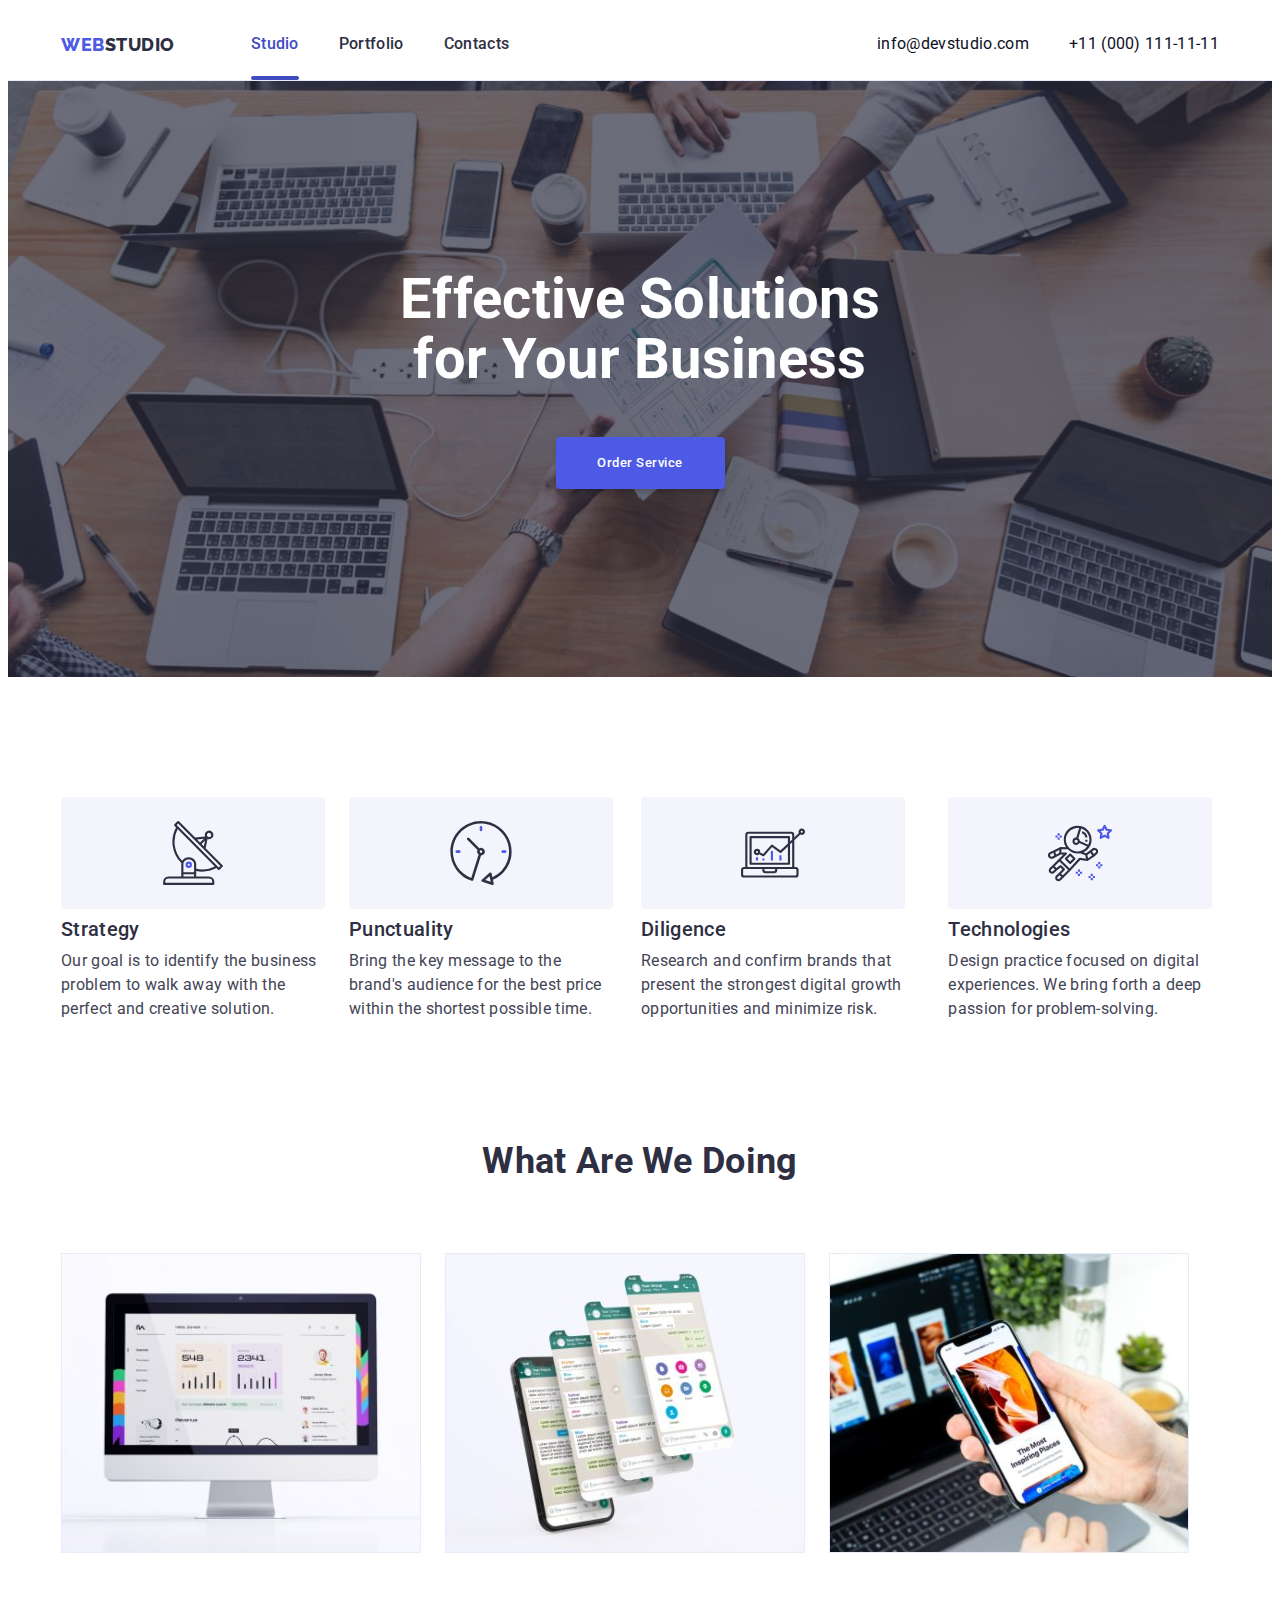
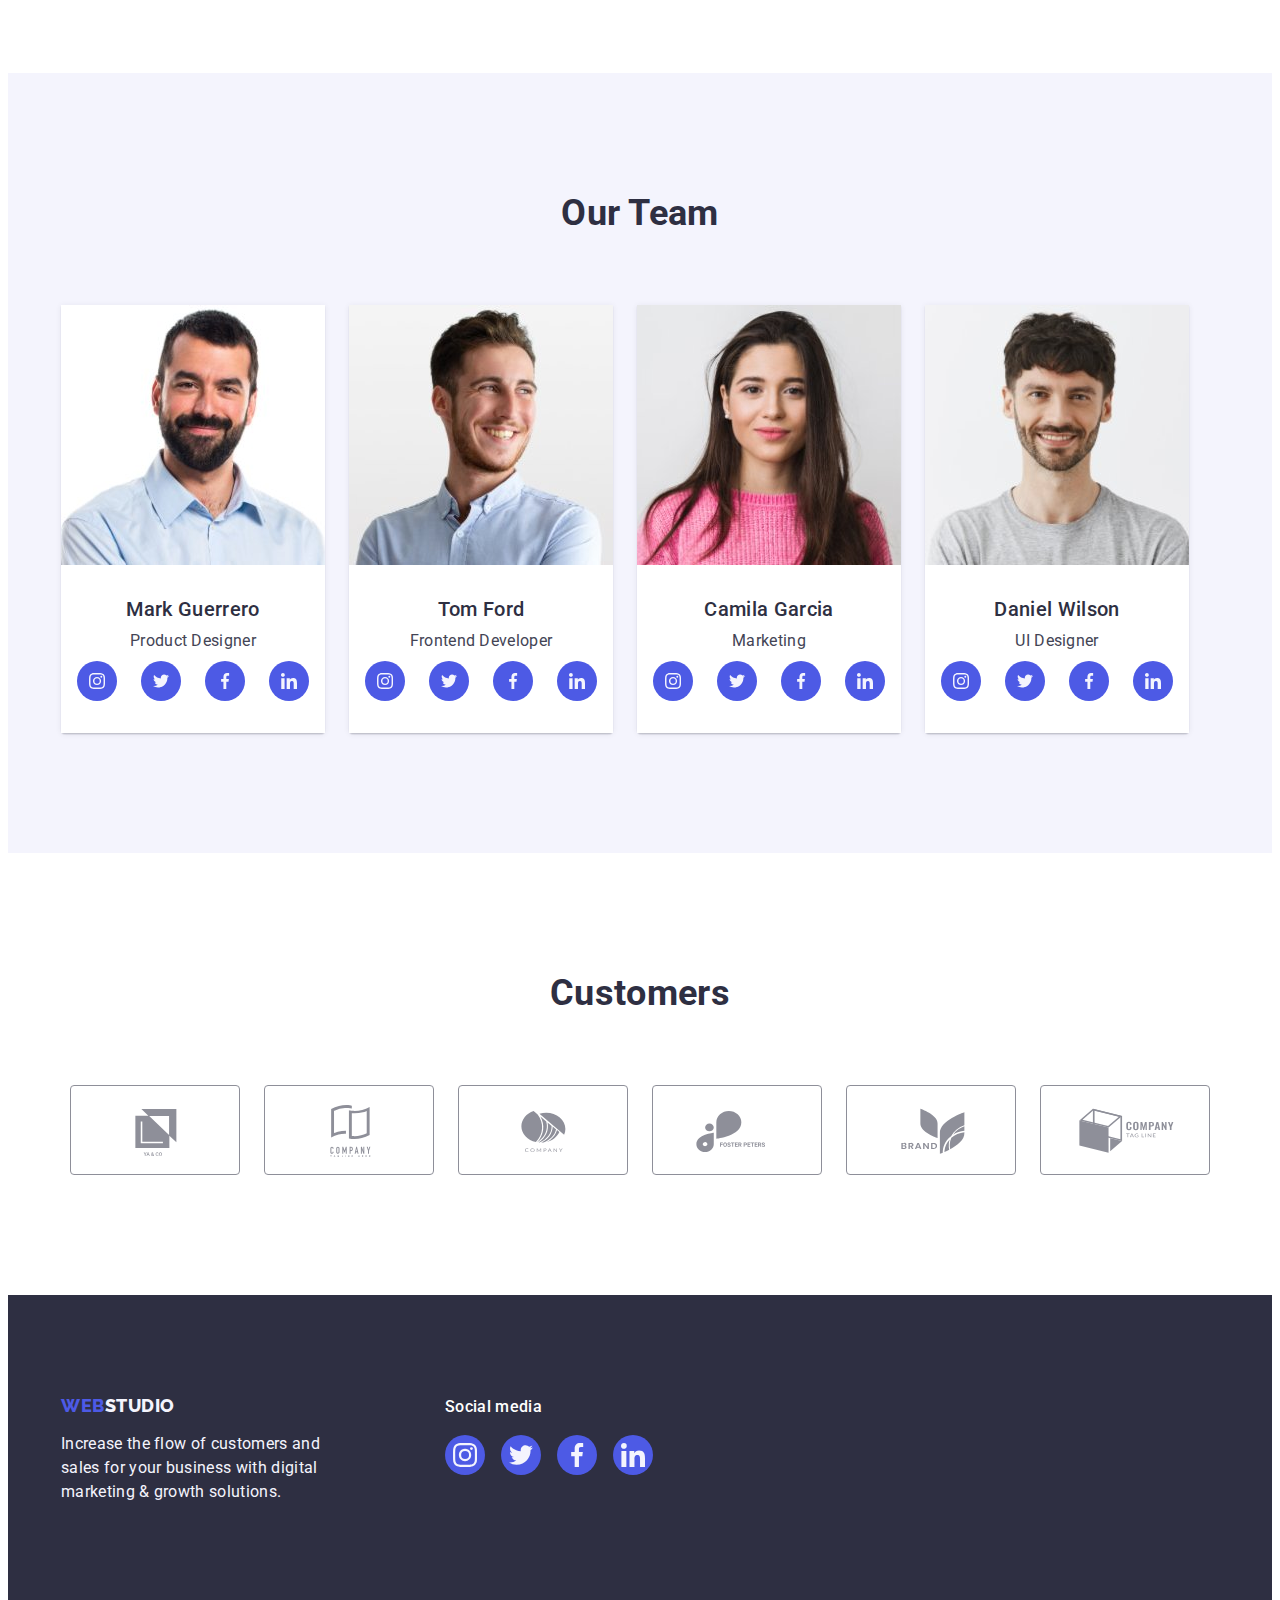
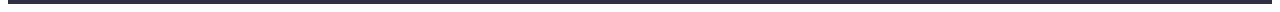
==== commit 0ccbc57c: "new fixes" ====
--- a/index.html
+++ b/index.html
@@ -444,7 +444,7 @@
           </p>
         </div>
         <div>
-          <h3 class="socials-text">Social media</h3>
+          <p class="socials-text">Social media</p>
           <ul class="socials-icons-wrapper">
             <li>
               <a class="socials-icons-box" href="https://www.instagram.com/">
--- a/css/styles.css
+++ b/css/styles.css
@@ -156,9 +156,9 @@
     width: 264px;
     height: 112px;
     background: var(--footer-white-cl);
-    padding: 24px 100px;
-    align-items: center;
-    justify-items: center;
+    display: flex;
+    justify-content: center;
+    align-items: center;
     margin-bottom: 8px;
 }
 
@@ -267,6 +267,11 @@
     left: 0;
 }
 
+.current {
+    position: relative;
+    color: #404bbf;
+}
+
 .header-nav-link.current::after {
     background: var(--button-link-active-cl);
 }
@@ -364,8 +369,7 @@
     background: #fff;
     background-color: #fff;
     text-align: center;
-    margin-top: 72px;
-    margin-bottom: 120px;
+    margin-top: 72px; 
 }
 
 .teamcard-textbox {
@@ -394,7 +398,7 @@
     transition: var(--transition);
 }
 
-.team-card:hover .team-socials-icons-box {
+.team-socials-icons-box:hover {
     background-color: #404bbf;
 }
 
@@ -629,6 +633,10 @@
     position: absolute;
     top: 24px;
     right: 24px;
+    padding: 0;
+    display: flex;
+    justify-content: center;
+    align-items: center;
     
     transition: background-color;
     transition: var(--transition);
@@ -655,9 +663,7 @@
 
 .modal-button-icon {
     fill: rgba(0, 0, 0, 1);
-    padding: auto;
-    align-items: center;
-    justify-content: center;
+
 
     transition: fill;
     transition: var(--transition);
